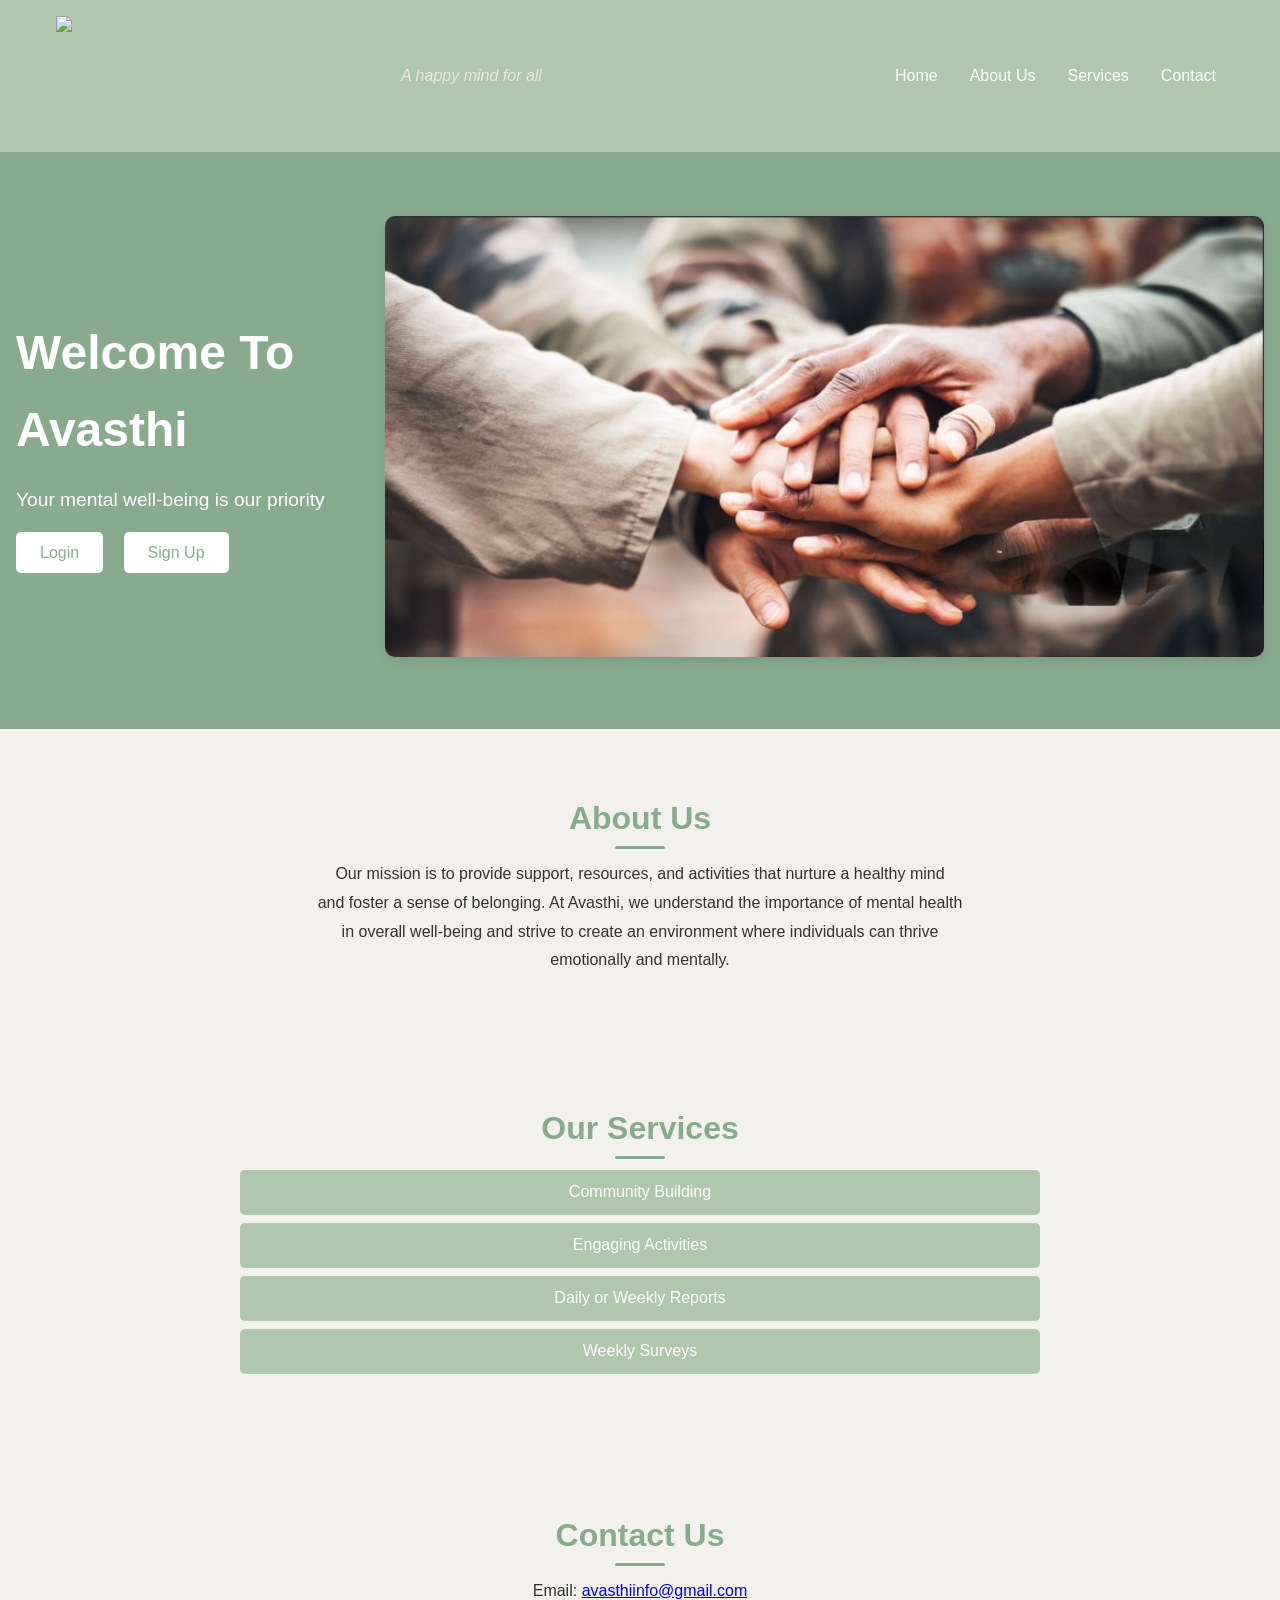
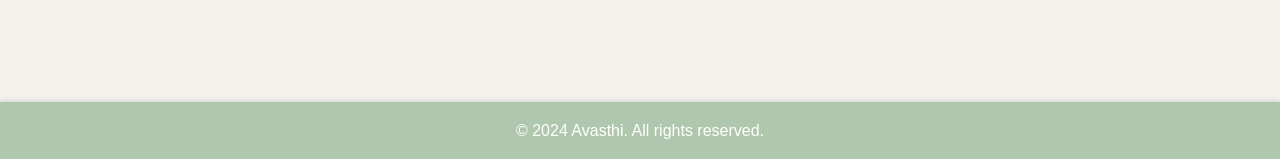
==== index.html @ 8c12b840 "Update index.html" ====
<!DOCTYPE html>
<html lang="en">
<head>
    <meta charset="UTF-8">
    <meta name="viewport" content="width=device-width, initial-scale=1.0">
    <title>Avasthi - Homepage</title>
    <link rel="stylesheet" href="home.css">
</head>
<body>
    <header>
        <nav>
            <img src="logo.png" height=120px>
            <div id="happy">A happy mind for all</div>
            <ul class="nav-links">
                <li><a href="#home">Home</a></li>
                <li><a href="#about">About Us</a></li>
                <li><a href="#services">Services</a></li>
                <li><a href="#contact">Contact</a></li>
            </ul>
        </nav>
    </header>
    <section id="home" class="hero-section">
        <div class="hero-content">
            <h1>Welcome To Avasthi</h1>
            <p>Your mental well-being is our priority</p>
            <a href="./LoginPage.html" class="btn">Login</a>
            <a href="./SignUp.html" class="btn">Sign Up</a>
        </div>
        <div class="hero-image">
            <img src="./people.png" alt="People">
        </div>
    </section>
    <section id="about" class="about-section">
        <h2>About Us</h2>
        <p>Our mission is to provide support, resources, and activities that nurture a healthy mind <br>
           and foster a sense of belonging. At Avasthi, we understand the importance of mental health<br>
           in overall well-being and strive to create an environment where individuals can thrive <br>
           emotionally and mentally.</p>
    </section>
    <section id="services" class="services-section">
        <h2>Our Services</h2>
        <ul>
            <li>Community Building</li>
            <li>Engaging Activities</li>
            <li>Daily or Weekly Reports</li>
            <li>Weekly Surveys</li>
        </ul>
    </section>
    <section id="contact" class="contact-section">
        <h2>Contact Us</h2>
        <p>Email: <a href="mailto:avasthiinfo@gmail.com">avasthiinfo@gmail.com</a></p>
    </section>
    <footer>
        <p>&copy; 2024 Avasthi. All rights reserved.</p>
    </footer>
</body>
</html>
---- home.css ----
* {
    margin: 0;
    padding: 0;
    box-sizing: border-box;
}

body {
    font-family: Arial, sans-serif;
    line-height: 1.6;
    background-color: #F2F1EB;
    color: #333;
    transition: background-color 0.3s, color 0.3s;
}

header {
    background: #AFC8AD;
    color: #fff;
    padding: 1rem 0;
    box-shadow: 0 2px 4px rgba(0, 0, 0, 0.1);
    transition: background 0.3s;
}

nav {
    display: flex;
    justify-content: space-between;
    align-items: center;
    max-width: 1200px;
    margin: 0 auto;
    padding: 0 1rem;
}

.logo {
    font-size: 1.5rem;
    font-weight: bold;
    text-transform: uppercase;
    letter-spacing: 2px;
    transition: transform 0.3s;
}

#happy {
    font-family: sans-serif;
    font-style: italic;
    color: #EEE7DA;
    transition: color 0.3s;
}

.nav-links {
    list-style: none;
    display: flex;
}

.nav-links li {
    margin-left: 1rem;
}

.nav-links a {
    color: white;
    text-decoration: none;
    padding: 0.5rem;
    transition: color 0.3s, transform 0.3s;
}

.nav-links a:hover {
    color: #EEE7DA;
    transform: scale(1.1);
}

.hero-section {
    display: flex;
    justify-content: space-between;
    align-items: center;
    padding: 4rem 1rem;
    background: #88AB8E;
    color: white;
    text-align: left;
    transition: background 0.3s, color 0.3s;
    animation: fadeIn 1s ease-in-out;
}

.hero-content {
    max-width: 600px;
}

.hero-content h1 {
    font-size: 3rem;
    margin-bottom: 1rem;
    animation: slideInLeft 1s ease-in-out;
}

.hero-content p {
    font-size: 1.2rem;
    margin-bottom: 1.5rem;
    animation: slideInLeft 1.2s ease-in-out;
}

.hero-content .btn {
    background: #FFF;
    color: #88AB8E;
    padding: 0.75rem 1.5rem;
    text-decoration: none;
    border-radius: 5px;
    margin-right: 1rem;
    transition: background 0.3s, transform 0.3s;
}

.hero-content .btn:hover {
    background: #EEE7DA;
    transform: scale(1.05);
}

.hero-image img {
    max-width: 100%;
    border-radius: 10px;
    box-shadow: 0 4px 8px rgba(0, 0, 0, 0.1);
    animation: slideInRight 1s ease-in-out;
}

.about-section,
.services-section,
.contact-section {
    padding: 4rem 1rem;
    text-align: center;
    background: #F2F1EB;
    color: #333;
    transition: background 0.3s, color 0.3s;
}

.about-section h2,
.services-section h2,
.contact-section h2 {
    font-size: 2rem;
    margin-bottom: 1rem;
    color: #88AB8E;
    position: relative;
    display: inline-block;
    transition: color 0.3s;
}

.about-section h2::after,
.services-section h2::after,
.contact-section h2::after {
    content: '';
    width: 50px;
    height: 3px;
    background: #88AB8E;
    position: absolute;
    bottom: -5px;
    left: 50%;
    transform: translateX(-50%);
    border-radius: 2px;
}

.about-section p,
.services-section ul,
.contact-section p {
    max-width: 800px;
    margin: 0 auto;
    line-height: 1.8;
}

.services-section ul {
    list-style: none;
    padding: 0;
}

.services-section li {
    background: #AFC8AD;
    color: #fff;
    padding: 0.5rem;
    margin-bottom: 0.5rem;
    border-radius: 5px;
    transition: background 0.3s, transform 0.3s;
}

.services-section li:hover {
    background: #88AB8E;
    transform: scale(1.05);
}

footer {
    background: #AFC8AD;
    color: #fff;
    text-align: center;
    padding: 1rem 0;
    margin-top: 2rem;
    box-shadow: 0 -2px 4px rgba(0, 0, 0, 0.1);
    transition: background 0.3s;
}

footer p {
    margin: 0;
}

a:hover {
    text-decoration: underline;
}

@keyframes fadeIn {
    from {
        opacity: 0;
    }
    to {
        opacity: 1;
    }
}

@keyframes slideInLeft {
    from {
        transform: translateX(-100%);
        opacity: 0;
    }
    to {
        transform: translateX(0);
        opacity: 1;
    }
}

@keyframes slideInRight {
    from {
        transform: translateX(100%);
        opacity: 0;
    }
    to {
        transform: translateX(0);
        opacity: 1;
    }
}
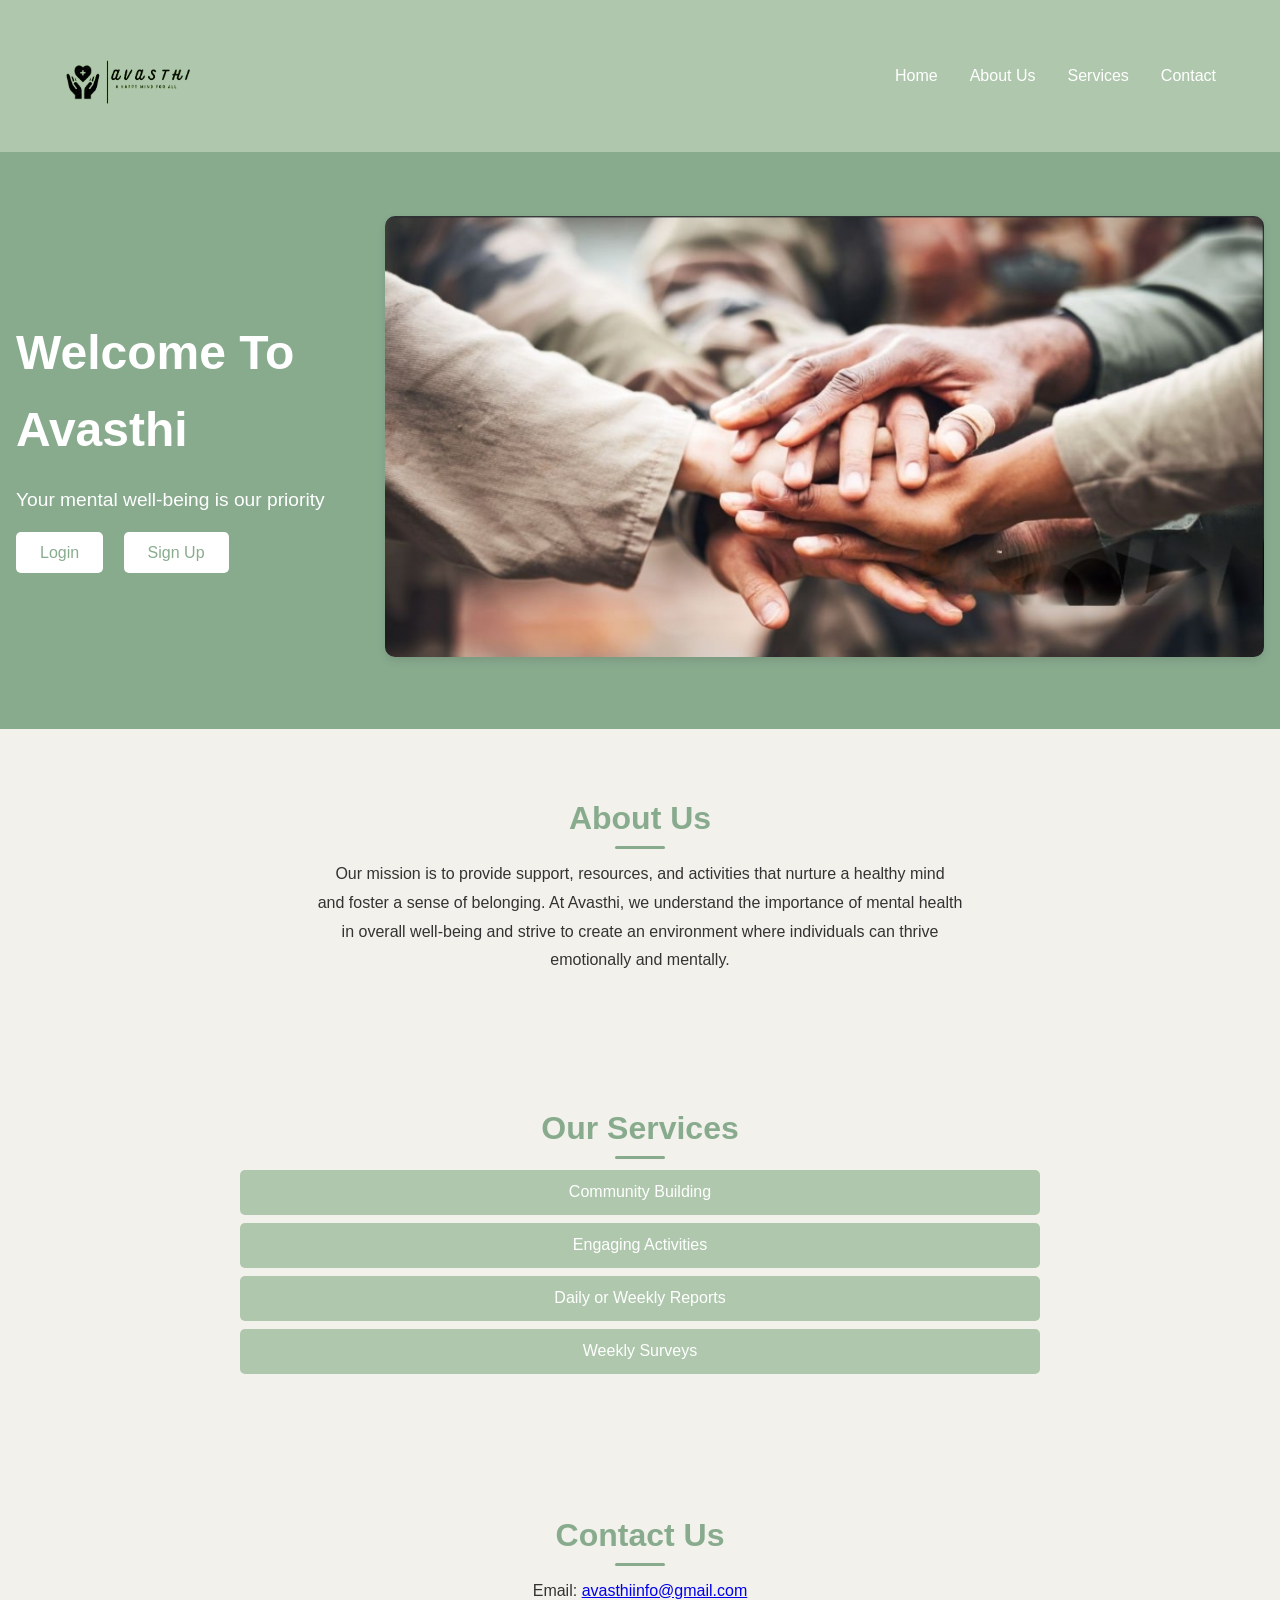
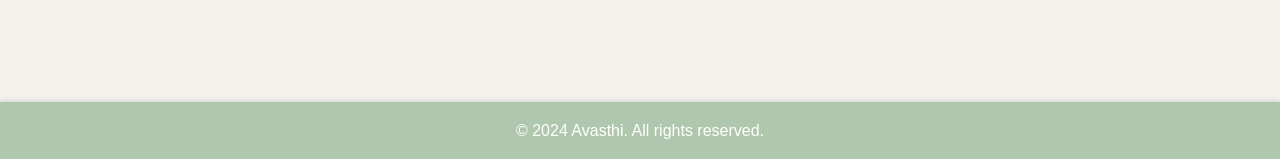
==== commit 38b929bd: "Update index.html" ====
--- a/index.html
+++ b/index.html
@@ -10,7 +10,6 @@
     <header>
         <nav>
             <img src="logo.png" height=120px>
-            <div id="happy">A happy mind for all</div>
             <ul class="nav-links">
                 <li><a href="#home">Home</a></li>
                 <li><a href="#about">About Us</a></li>
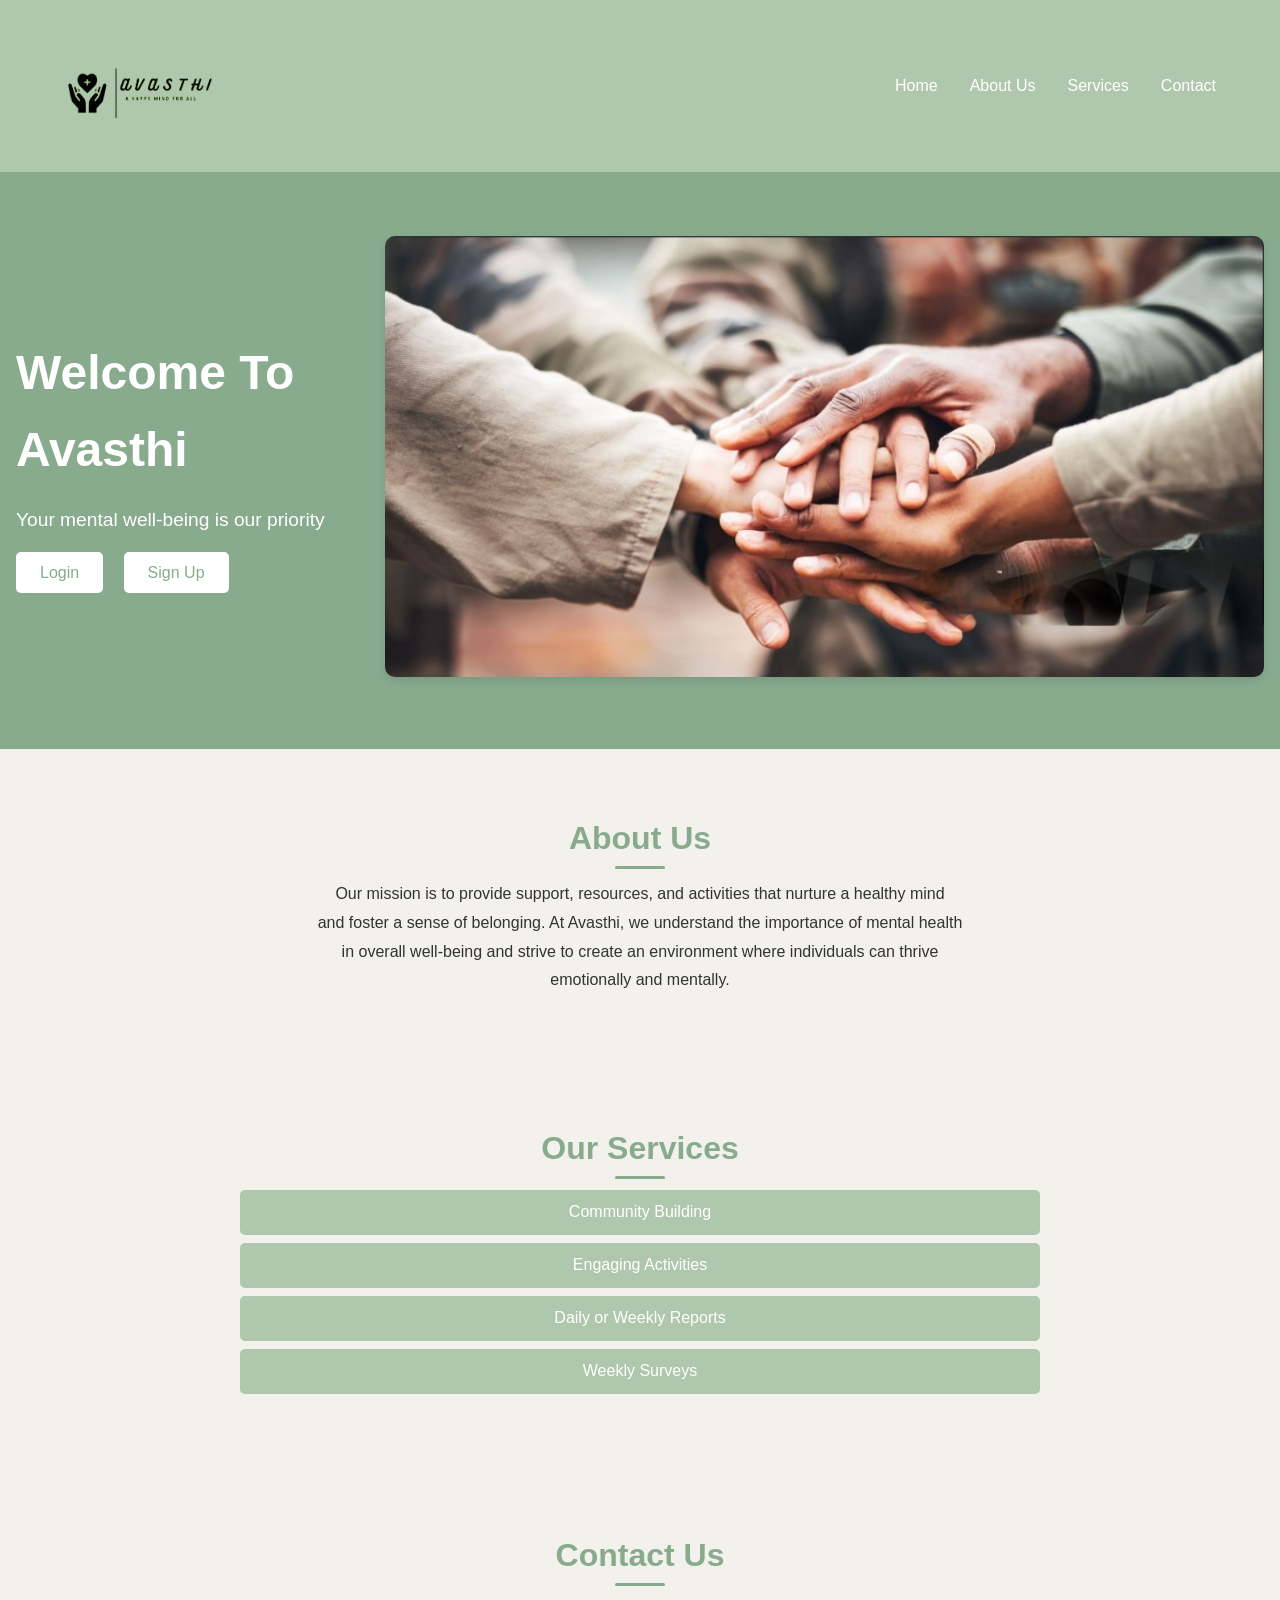
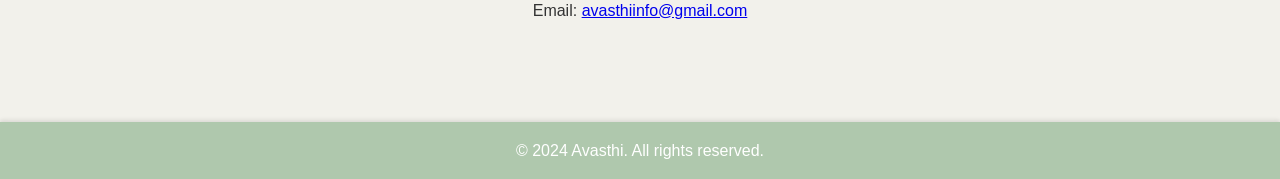
==== commit 6990e158: "Update index.html" ====
--- a/index.html
+++ b/index.html
@@ -9,7 +9,7 @@
 <body>
     <header>
         <nav>
-            <img src="logo.png" height=120px>
+            <img src="logo.png" height=140px>
             <ul class="nav-links">
                 <li><a href="#home">Home</a></li>
                 <li><a href="#about">About Us</a></li>
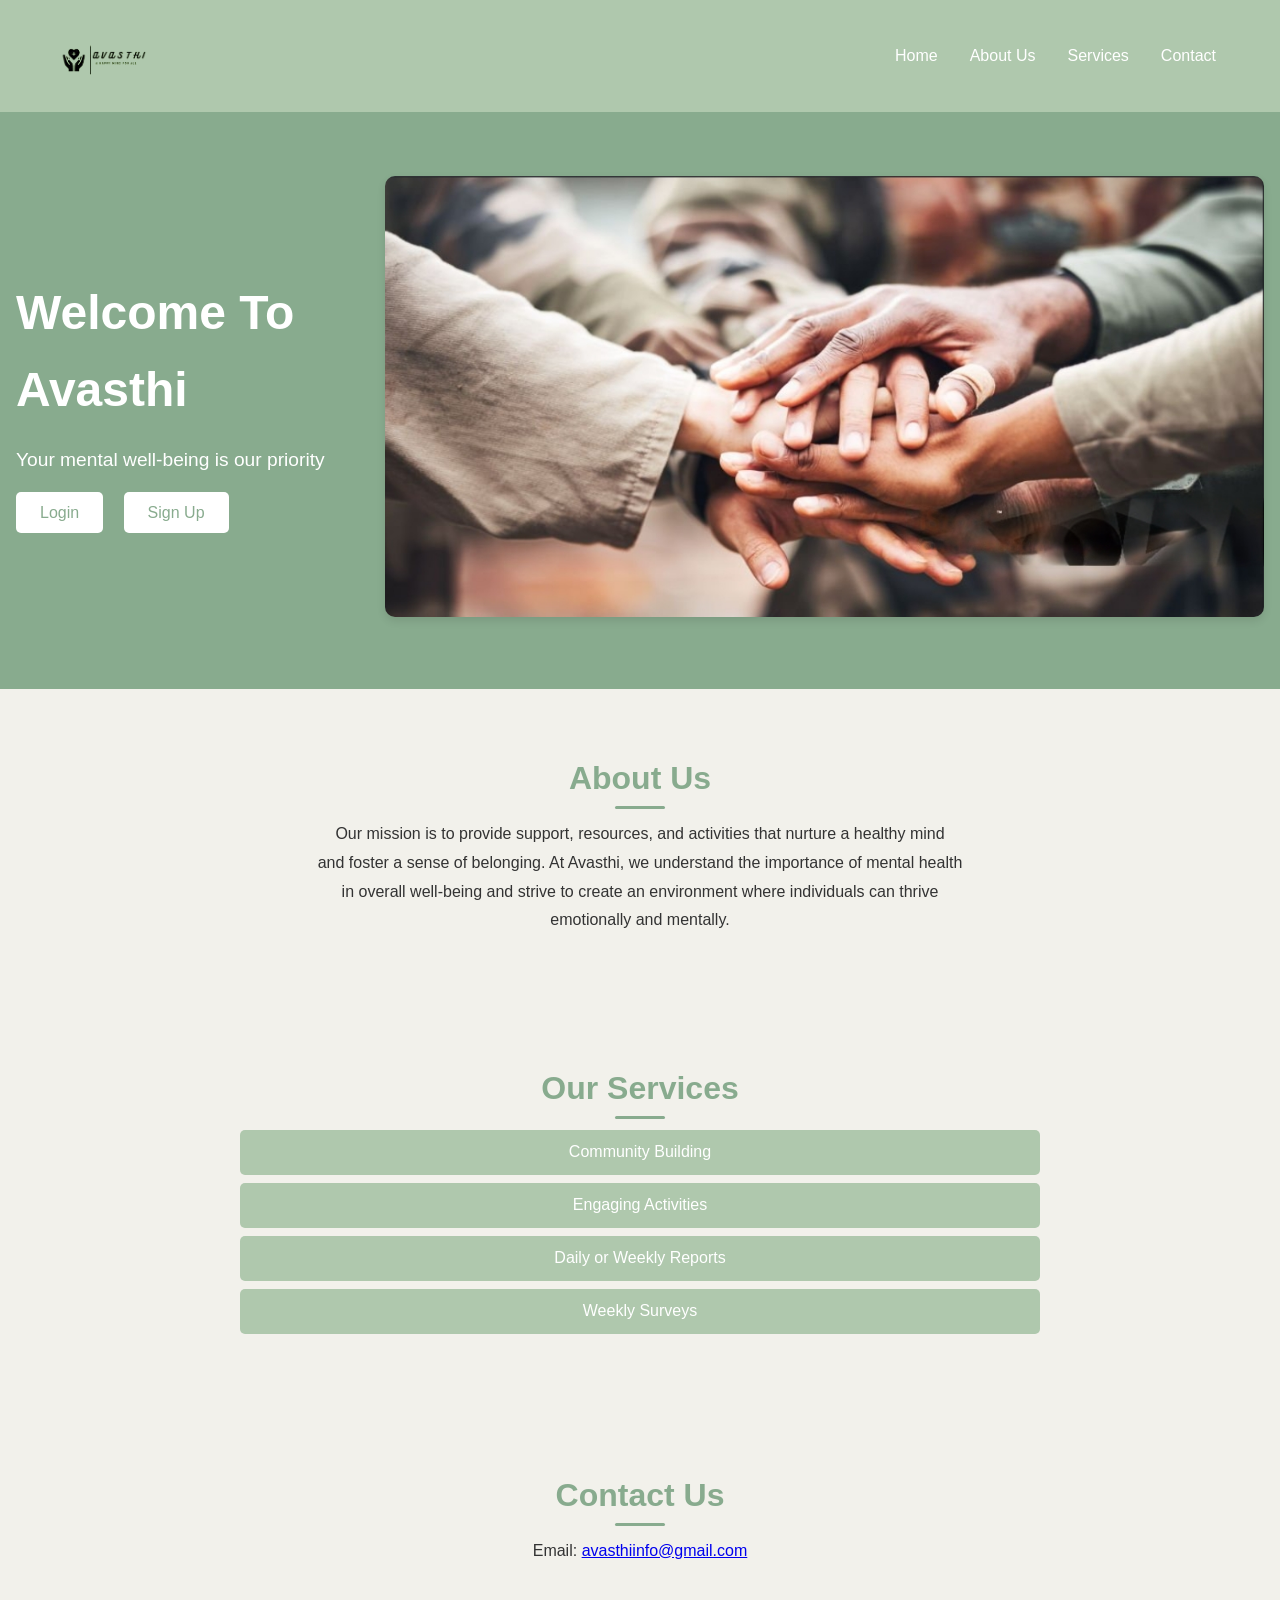
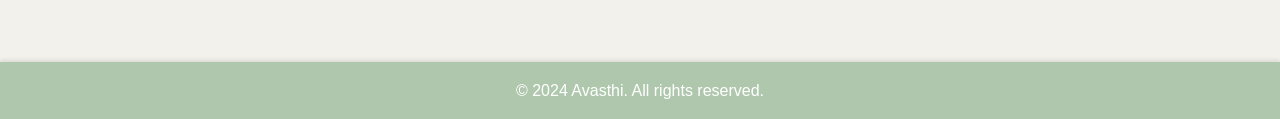
==== commit 1ba0719f: "Update index.html" ====
--- a/index.html
+++ b/index.html
@@ -9,7 +9,7 @@
 <body>
     <header>
         <nav>
-            <img src="logo.png" height=140px>
+            <img height=80px src="logo.png">
             <ul class="nav-links">
                 <li><a href="#home">Home</a></li>
                 <li><a href="#about">About Us</a></li>
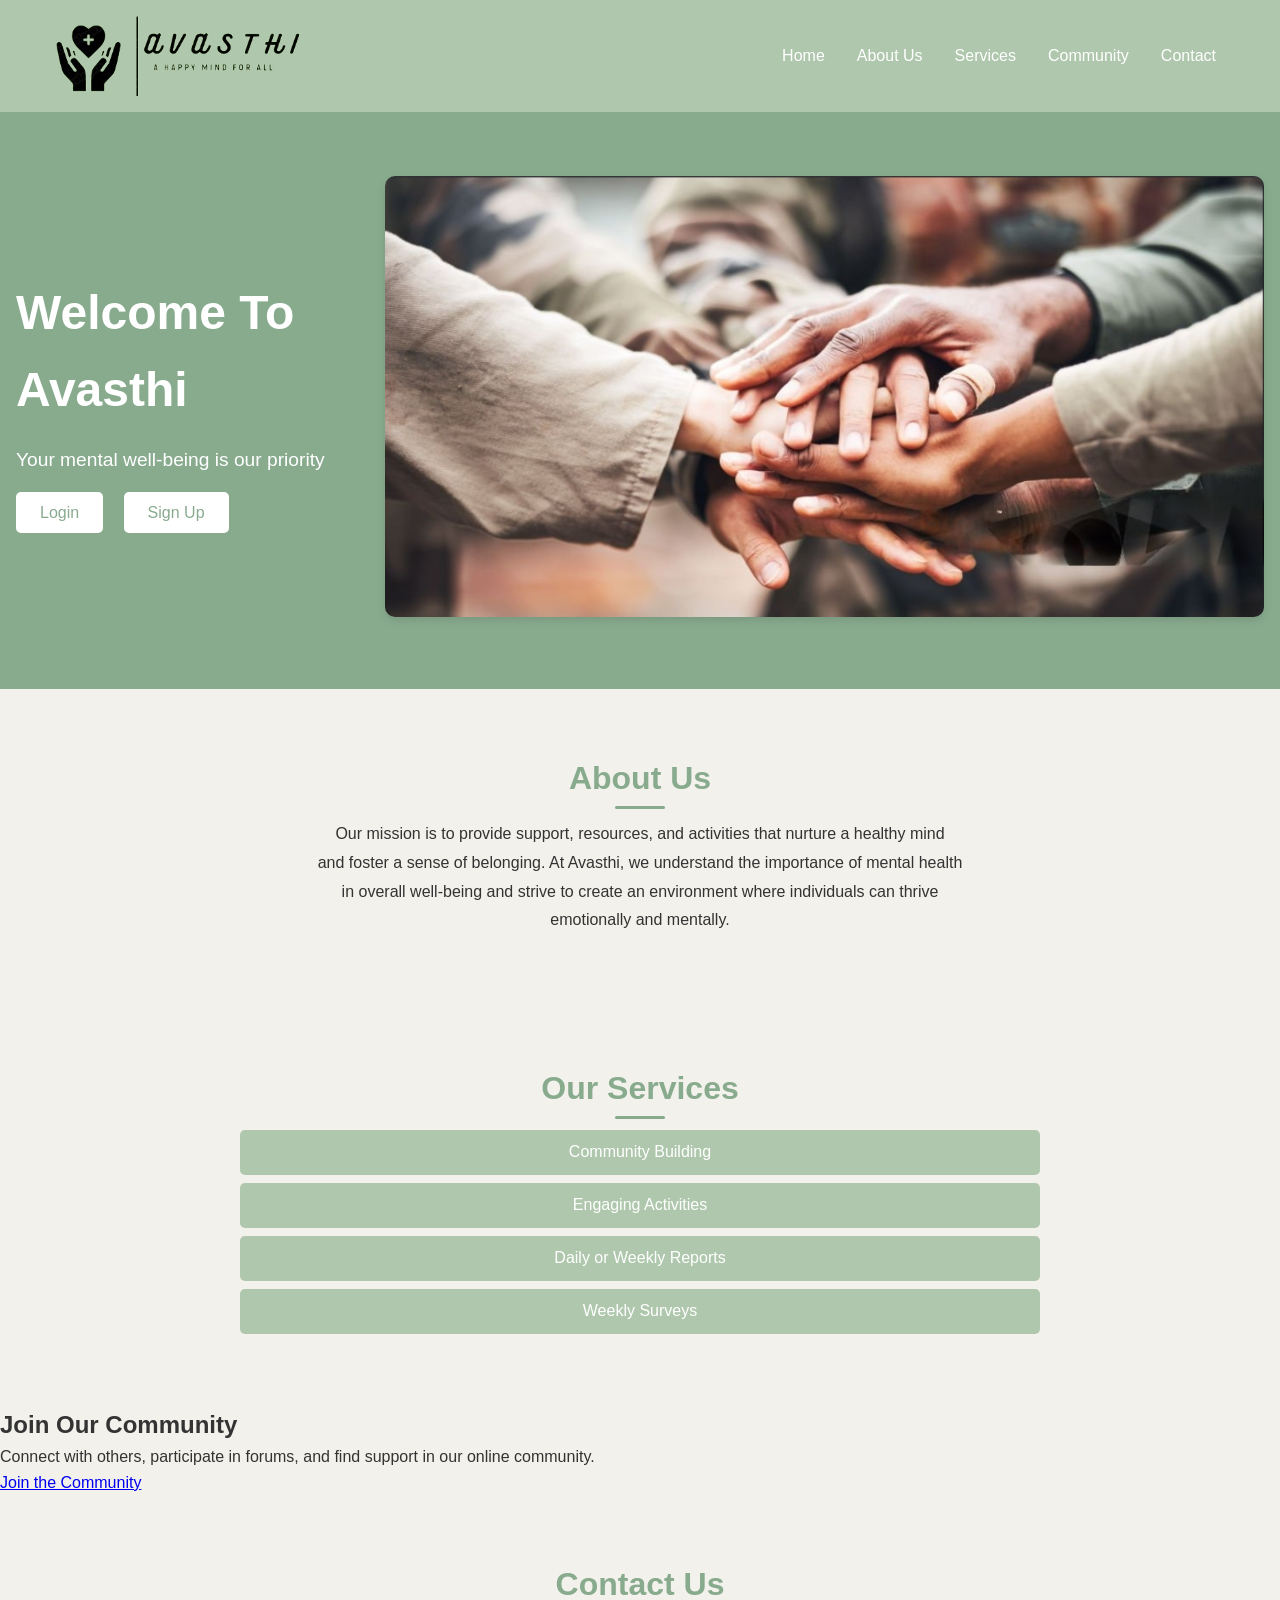
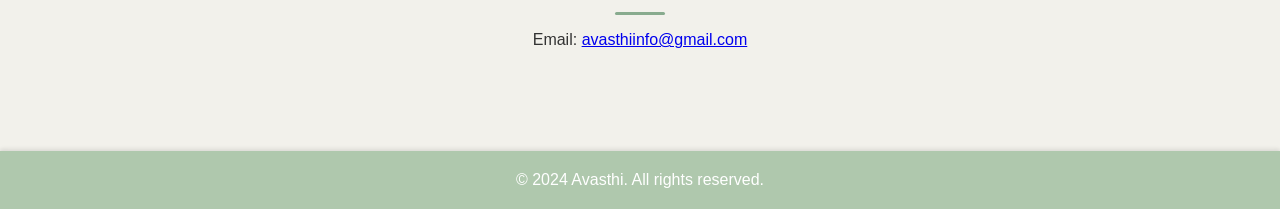
==== commit ef60cbb5: "Update index.html" ====
--- a/index.html
+++ b/index.html
@@ -9,11 +9,12 @@
 <body>
     <header>
         <nav>
-            <img height=80px src="logo.png">
+            <img height="80px" src="logo.png" alt="Avasthi Logo">
             <ul class="nav-links">
                 <li><a href="#home">Home</a></li>
                 <li><a href="#about">About Us</a></li>
                 <li><a href="#services">Services</a></li>
+                <li><a href="#community">Community</a></li>
                 <li><a href="#contact">Contact</a></li>
             </ul>
         </nav>
@@ -22,8 +23,10 @@
         <div class="hero-content">
             <h1>Welcome To Avasthi</h1>
             <p>Your mental well-being is our priority</p>
-            <a href="./LoginPage.html" class="btn">Login</a>
-            <a href="./SignUp.html" class="btn">Sign Up</a>
+            <div class="btn-container">
+                <a href="./LoginPage.html" class="btn">Login</a>
+                <a href="./SignUp.html" class="btn">Sign Up</a>
+            </div>
         </div>
         <div class="hero-image">
             <img src="./people.png" alt="People">
@@ -45,6 +48,11 @@
             <li>Weekly Surveys</li>
         </ul>
     </section>
+    <section id="community" class="community-section">
+        <h2>Join Our Community</h2>
+        <p>Connect with others, participate in forums, and find support in our online community.</p>
+        <a href="./CommunityPage.html" class="btn">Join the Community</a>
+    </section>
     <section id="contact" class="contact-section">
         <h2>Contact Us</h2>
         <p>Email: <a href="mailto:avasthiinfo@gmail.com">avasthiinfo@gmail.com</a></p>
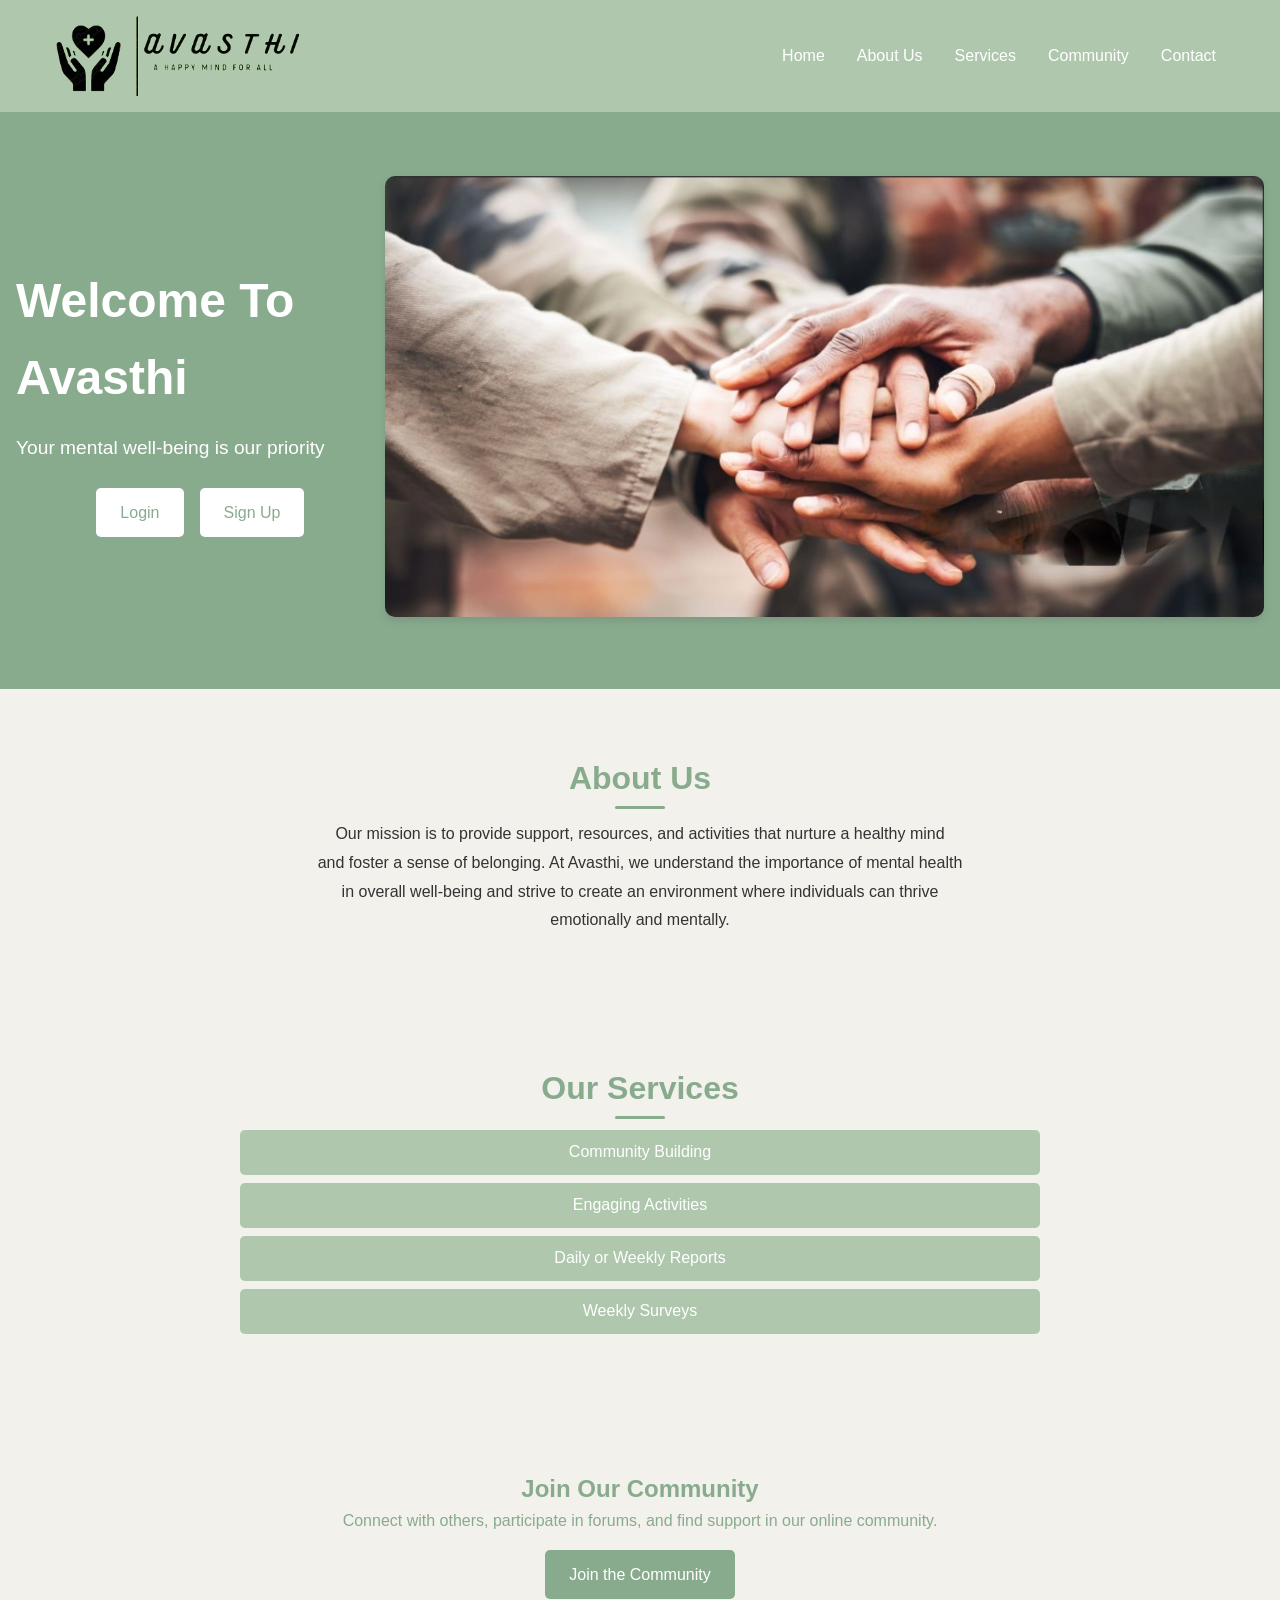
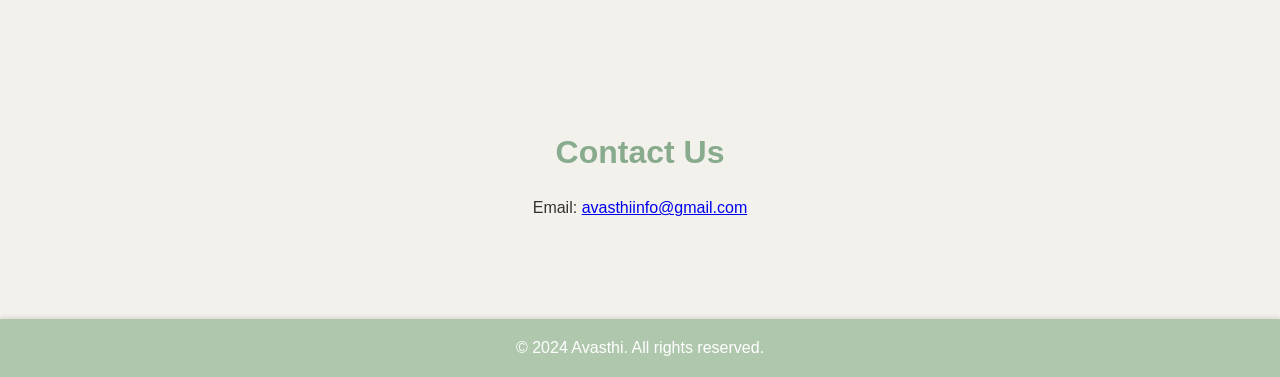
==== commit 553a7a17: "Update index.html" ====
--- a/index.html
+++ b/index.html
@@ -51,7 +51,7 @@
     <section id="community" class="community-section">
         <h2>Join Our Community</h2>
         <p>Connect with others, participate in forums, and find support in our online community.</p>
-        <a href="./CommunityPage.html" class="btn">Join the Community</a>
+        <a href="community.html" class="btn">Join the Community</a>
     </section>
     <section id="contact" class="contact-section">
         <h2>Contact Us</h2>
--- a/home.css
+++ b/home.css
@@ -93,13 +93,18 @@
     animation: slideInLeft 1.2s ease-in-out;
 }
 
+.btn-container {
+    display: flex;
+    justify-content: center;
+    gap: 1rem;
+}
+
 .hero-content .btn {
     background: #FFF;
     color: #88AB8E;
     padding: 0.75rem 1.5rem;
     text-decoration: none;
     border-radius: 5px;
-    margin-right: 1rem;
     transition: background 0.3s, transform 0.3s;
 }
 
@@ -138,7 +143,7 @@
 
 .about-section h2::after,
 .services-section h2::after,
-.contact-section h2::after {
+contact-section h2::after {
     content: '';
     width: 50px;
     height: 3px;
@@ -177,6 +182,30 @@
     transform: scale(1.05);
 }
 
+.community-section {
+    padding: 4rem 1rem;
+    text-align: center;
+    background: #F2F1EB;
+    color:#88AB8E;
+    transition: background 0.3s, color 0.3s;
+}
+
+.community-section .btn {
+    display: inline-block;
+    background: #88AB8E;
+    color: white;
+    padding: 0.75rem 1.5rem;
+    text-decoration: none;
+    border-radius: 5px;
+    margin-top: 1rem;
+    transition: background 0.3s, transform 0.3s;
+}
+
+.community-section .btn:hover {
+    background: #AFC8AD;
+    transform: scale(1.05);
+}
+
 footer {
     background: #AFC8AD;
     color: #fff;
